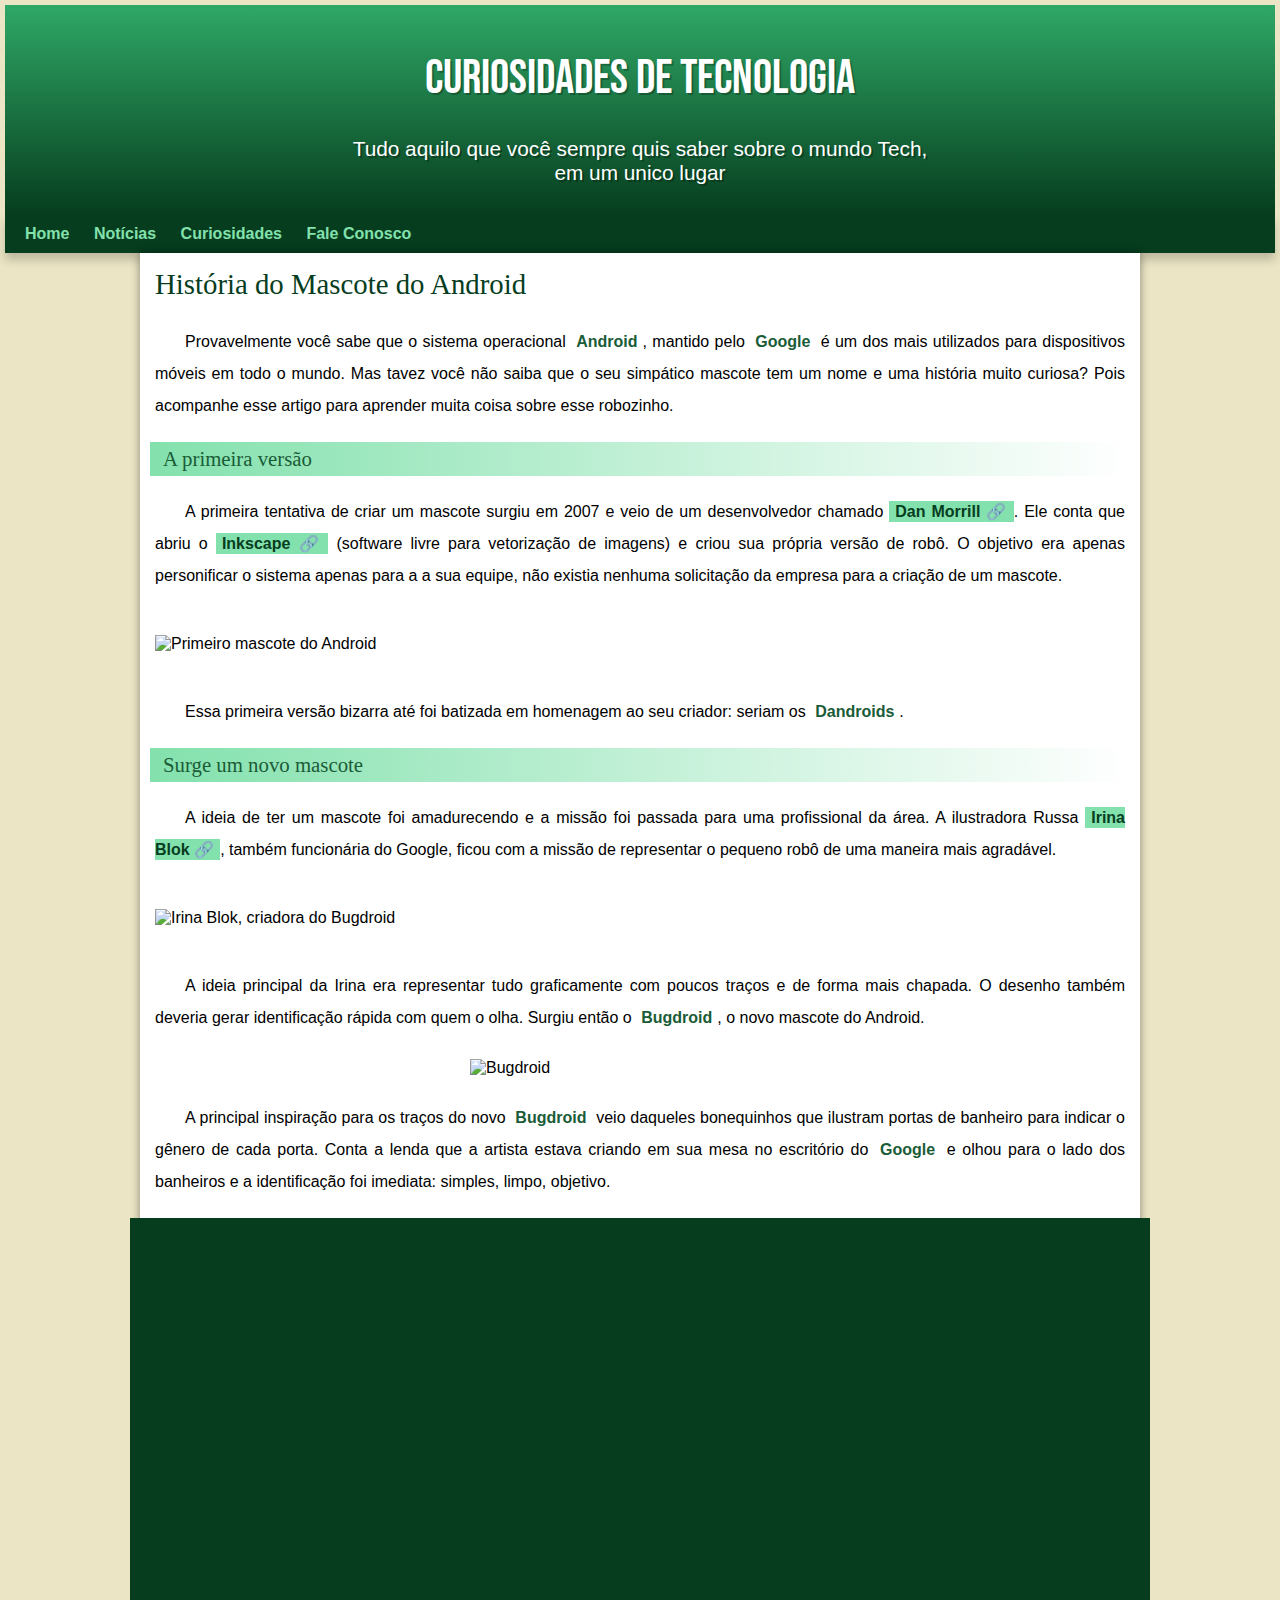
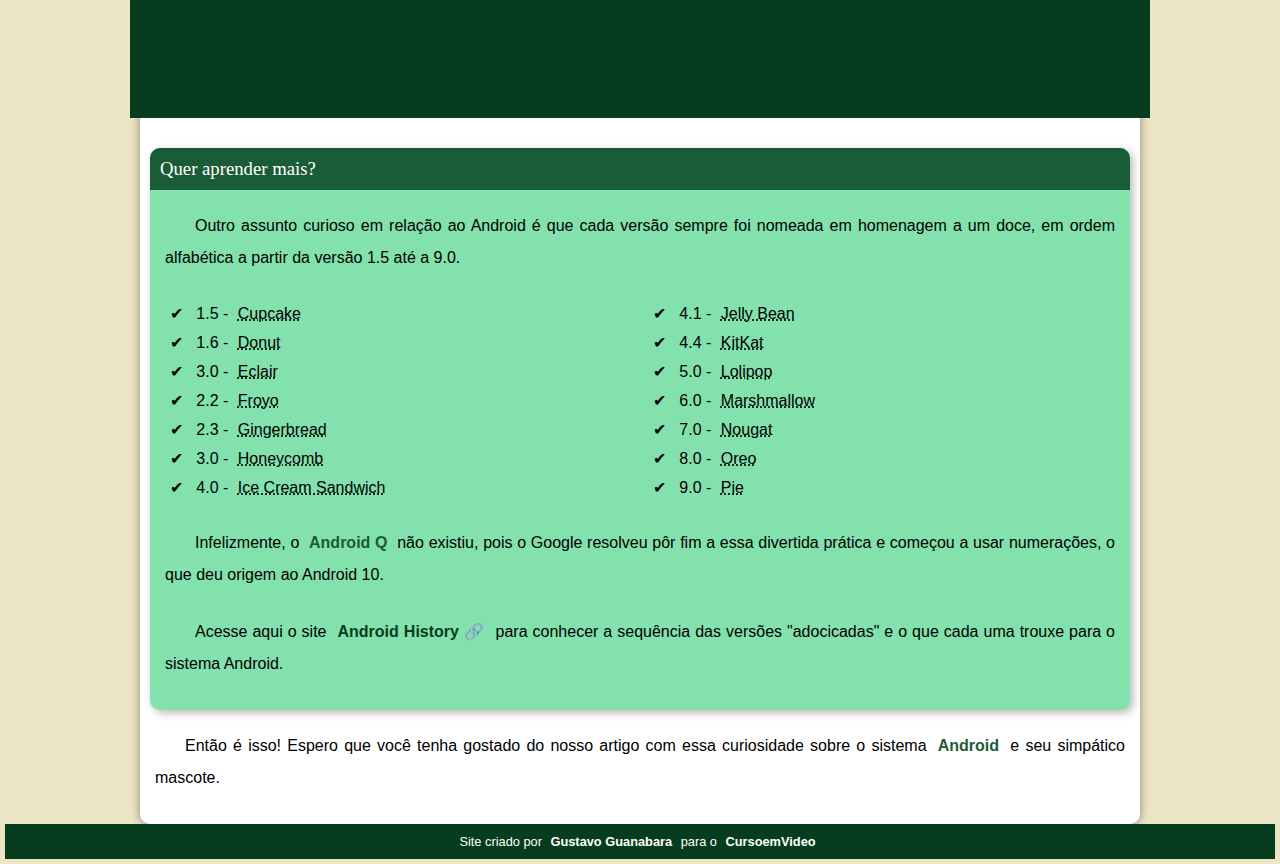
==== index.html @ 05410a8b "novo site" ====
<!DOCTYPE html>
<html lang="pt-br">
<head>
    <meta charset="UTF-8">
    <meta name="viewport" content="width=device-width, initial-scale=1.0">
    <title>Como surgiu o mascote do Android?</title>
    <link rel="shortcut icon" href="pacote-projeto-d010/imagens/favicon.ico " type="image/x-icon">
    <link rel="stylesheet" href="estilo/style.css">
</head>
<body>
    <header>
        <h1>Curiosidades de Tecnologia</h1>
        <p>Tudo aquilo que você sempre quis saber sobre o mundo Tech, em um unico lugar</p>
    </header>
    <nav>
        <a href="#">Home</a>
        <a href="#">Notícias</a>
        <a href="#">Curiosidades</a>
        <a href="#">Fale Conosco</a>
    </nav>
    <main>
        <article>
                        <h1>
                            História do Mascote do Android
                        </h1>

            <p>
                Provavelmente você sabe que o sistema operacional <strong>Android</strong>, mantido pelo <strong>Google</strong> é um dos mais utilizados para dispositivos móveis em todo o mundo. Mas tavez você não saiba que o seu simpático mascote tem um nome e uma história muito curiosa? Pois acompanhe esse artigo para aprender muita coisa sobre esse robozinho.
            </p>

            <h2>A primeira versão</h2>

            <p>
                A primeira tentativa de criar um mascote surgiu em 2007 e veio de um desenvolvedor chamado <a href="https://androidcommunity.com/dan-morrill-shows-us-the-android-mascot-that-almost-was-20130103/" target="_blank" class="externo">Dan Morrill</a>. Ele conta que abriu o <a href="https://inkscape.org/pt-br/" target="_blank" class="externo">Inkscape</a> (software livre para vetorização de imagens) e criou sua própria versão de robô. O objetivo era apenas personificar o sistema apenas para a a sua equipe, não existia nenhuma solicitação da empresa para a criação de um mascote.
            </p>

<picture>
    <source media="(max-width: 670px)" srcset="pacote-projeto-d010/imagens/dan-droids-pq.png">
    <img src="pacote-projeto-d010/imagens/dan-droids.png" alt="Primeiro mascote do Android">
</picture>

            <p>
                Essa primeira versão bizarra até foi batizada em homenagem ao seu criador: seriam os <strong>Dandroids</strong>.
            </p>

            <h2>
                Surge um novo mascote
            </h2>

            <p>
                A ideia de ter um mascote foi amadurecendo e a missão foi passada para uma profissional da área. A ilustradora Russa <a href="https://www.irinablok.com/android" target="_blank" class="externo" >Irina Blok</a>, também funcionária do Google, ficou com a missão de representar o pequeno robô de uma maneira mais agradável.
            </p>

<picture>
    <source media="(max-width: 670px)" srcset="pacote-projeto-d010/imagens/irina-blok-pq.jpg">
    <img src="pacote-projeto-d010/imagens/irina-blok.jpg" alt="Irina Blok, criadora do Bugdroid"></picture>

            <p>
                A ideia principal da Irina era representar tudo graficamente com poucos traços e de forma mais chapada. O desenho também deveria gerar identificação rápida com quem o olha. Surgiu então o <strong>Bugdroid</strong>, o novo mascote do Android.
            </p>

            <img src="pacote-projeto-d010/imagens/bugdroid.png" class="pequena" alt="Bugdroid">

            <p>
                A principal inspiração para os traços do novo <strong>Bugdroid</strong> veio daqueles bonequinhos que ilustram portas de banheiro para indicar o gênero de cada porta. Conta a lenda que a artista estava criando em sua mesa no escritório do <strong>Google</strong> e olhou para o lado dos banheiros e a identificação foi imediata: simples, limpo, objetivo.
            </p>
<div class="video">
    
                <iframe width="560" height="315" src="https://www.youtube.com/embed/l2UDgpLz20M?si=T5oyX1AiWC4TPPaG" title="YouTube video player" frameborder="0" allow="accelerometer; autoplay; clipboard-write; encrypted-media; gyroscope; picture-in-picture; web-share" allowfullscreen></iframe>
</div>
            
<aside>
        <h3>
            Quer aprender mais?
        </h3>
                
        <p>
            Outro assunto curioso em relação ao Android é que cada versão sempre foi nomeada em homenagem a um doce, em ordem alfabética a partir da versão 1.5 até a 9.0.
        </p>


    <ul>
            <li>
                1.5 - <abbr title="Bolo de Copo">Cupcake</abbr>
            </li>
            
            <li>
                1.6 - <abbr title="Rosquinha">Donut</abbr>
            </li>
            
            <li>
                3.0 - <abbr title="Bomba">Eclair</abbr>
            </li>
            
            <li>
                2.2 - <abbr title="Iogurte Congelado">Froyo</abbr>
            </li>
            
            <li>
                2.3 - <abbr title="Biscoito de Gengibre">Gingerbread</abbr>
            </li>
            
            <li>
                3.0 - <abbr title="Favo de Mel">Honeycomb</abbr>
            </li>
            
            <li>
                4.0 - <abbr title="Sanduíche de Sorvete">Ice Cream Sandwich</abbr>
            </li>
            
            <li>
                4.1 - <abbr title="Jujuba">Jelly Bean</abbr>
            </li>
            
            <li>
                4.4 - <abbr title="Kitkat">KitKat</abbr>
            </li>
            
            <li>
                5.0 - <abbr title="Pirulito">Lolipop</abbr>
            </li>
            
            <li>
                6.0 - <abbr title="Marshmallow">Marshmallow</abbr>
            </li>
            
            <li>
                7.0 - <abbr title="Torrone">Nougat</abbr>
            </li>
            
            <li>
                8.0 - <abbr title="Oreo">Oreo</abbr>
            </li>
            
            <li>
                9.0 - <abbr title="Torta">Pie</abbr>
            </li>

    </ul>
        
        <p>
            Infelizmente, o <strong>Android Q</strong> não existiu, pois o Google resolveu pôr fim a essa divertida prática e começou a usar numerações, o que deu origem ao Android 10.
        </p>

        <p>
            Acesse aqui o site <a href="https://www.android.com/intl/en_uk/history/#/donut" target="_blank" class="externo" >Android History</a> para conhecer a sequência das versões "adocicadas" e o que cada uma trouxe para o sistema Android.
        </p>

</aside>

            <p>
                Então é isso! Espero que você tenha gostado do nosso artigo com essa curiosidade sobre o sistema <strong>Android</strong> e seu simpático mascote.
            </p>

        </article>
    </main>
    <footer>
        <p>Site criado por <a href="https://gustavoguanabara.github.io/" target="_blank">Gustavo Guanabara</a> para o <a href="https://www.youtube.com/cursoemvideo" target="_blank">CursoemVideo</a></p>
    </footer>
</body>
</html>
---- estilo/style.css ----
@charset "UTF-8";

/*
cores que vao do mais claro pro mais escuro:

#ebe5c5
#83e1ad
#3ddc84
#2fa866
#1a5c37
#063d1e

*/

@import url('https://fonts.googleapis.com/css2?family=Bebas+Neue&display=swap');

@font-face {
    font-family: 'Android';
    src: url('/pacote-projeto-d010/fontes/idroid.otf') format('opentype');
    font-weight: normal;
}

:root {
    --cor0: #ebe5c5;
    --cor1: #83e1ad;
    --cor2: #3ddc84;
    --cor3: #2fa866;
    --cor4: #1a5c37;
    --cor5: #063d1e;

    --fonte-padrao: Arial, Verdana, helvetica, sans-serif; 
    --fonte-destaque: 'Bebas Neue', cursive;
    --fonte-android: 'Android', cursive;
}

* {
    margin: 0px;
    padding: 5px;
    box-sizing: border-box;
}


body {
    background-color: var(--cor0);
    font-family: var(--fonte-padrao);
    margin: 0;
    padding: 0;

}

a.externo::after {
    content: '\00A0\1F517';

}

header {
    background-image: linear-gradient(to bottom, var(--cor3), var(--cor5));
    min-height: 150px;
    text-align: center;
    padding-top: 40px;
}

header > h1 {
    color: white;
    font-family: var(--fonte-destaque);
    font-size: 3em;
    font-weight: normal;
    margin-bottom: 20px;
    text-shadow: 2px 2px 0px rgba(0, 0, 0, 0.267);

}

header > p {
    font-family: var(--fonte-padrao);
    font-size: 1.3em;
    color: white;
    max-width: 600px;
    padding-right: 10px;
    padding-left: 10px;
    margin: auto;
    margin-bottom: 20px;
    text-shadow: 2px 2px 0px rgba(0, 0, 0, 0.315);
}

nav {
    background-color: var(--cor5);
    padding: 10px;
    box-shadow: 0px 7px 9px rgba(0, 0, 0, 0.192);
}

nav > a {
    color: var(--cor1);
    padding: 10px;
    border-radius: 5px;
    text-decoration: none;
    font-weight: bold;
    transition-duration: .5s;

}

nav > a:hover {
    background-color: var(--cor3);
    color: var(--cor5);
}
main {
    min-width: 300px;
    max-width: 1000px;
    margin: auto;
    background-color: white;
    box-shadow: 0px 0px 10px rgba(0, 0, 0, 0.418);
    border-bottom-left-radius: 10px;
    border-bottom-right-radius: 10px;
}

main h1 {
    color: var(--cor5);
    font-family: var(--fonte-android);
    font-weight: normal;
    font-size: 1.8em;
}

main h2 {
    font-family: var(--fonte-android);
    color: var(--cor4);
    font-size: 1.3em;
    font-weight: normal;
    background-image: linear-gradient(to right, var(--cor1), transparent);
    text-indent: 8px;
}

main p {
    margin: 15px 0px;
    text-align: justify;
    text-indent: 30px;
    font-size: 1em;
    line-height: 2em  ;
}

main strong {
    color: var(--cor4);
    font-weight: bolder;

}

main a {
    text-decoration: none;
    font-weight: bold;
    color: var(--cor5);
    background-color: var(--cor1);
    padding: 2px 6px;

}

main a:hover {
    text-decoration: underline;
    color: var(--cor4);
}

main img {
    width: 100%;
    display: block;
    margin: 0 auto;
}

main img.pequena {
    max-width: 350px;
    display: block;
    margin: auto;
}

div.video {
    background-color: var(--cor5);
    margin: 10px -20px 30px -20px;
    padding: 10px; 
    padding-bottom: 50%;
    position: relative;
}

div.video > iframe {
    position: absolute;
    top: 5%;
    left: 3.5%;
    width: 90%;
    height: 90%;
}

aside {
    background-color: var(--cor1);
    padding: 10px;
    border-radius: 10px;
    box-shadow: 3px 3px 8px rgba(0, 0, 0, 0.281);
}

aside > h3 {
    font-family: var(--fonte-android);
    font-weight: normal;
    background-color: var(--cor4);
    color: white;
    padding: 10px;
    margin: -10px -10px 0px -10px;
    border-radius: 10px 10px 0px 0px;

}

aside > ul {
    list-style-type: '\2714\00A0\00A0';
    list-style-position: inside;
    columns: 2;
}

footer {
    background-color: var(--cor5);
    color: white;
    text-align: center;
    font-size: 0.8em;
    padding: 5px;
}

footer a {
    color: white;
    font-weight: bolder;
    text-decoration: none;

}

footer a:hover {
    text-decoration: underline;
    color: var(--cor1)
}
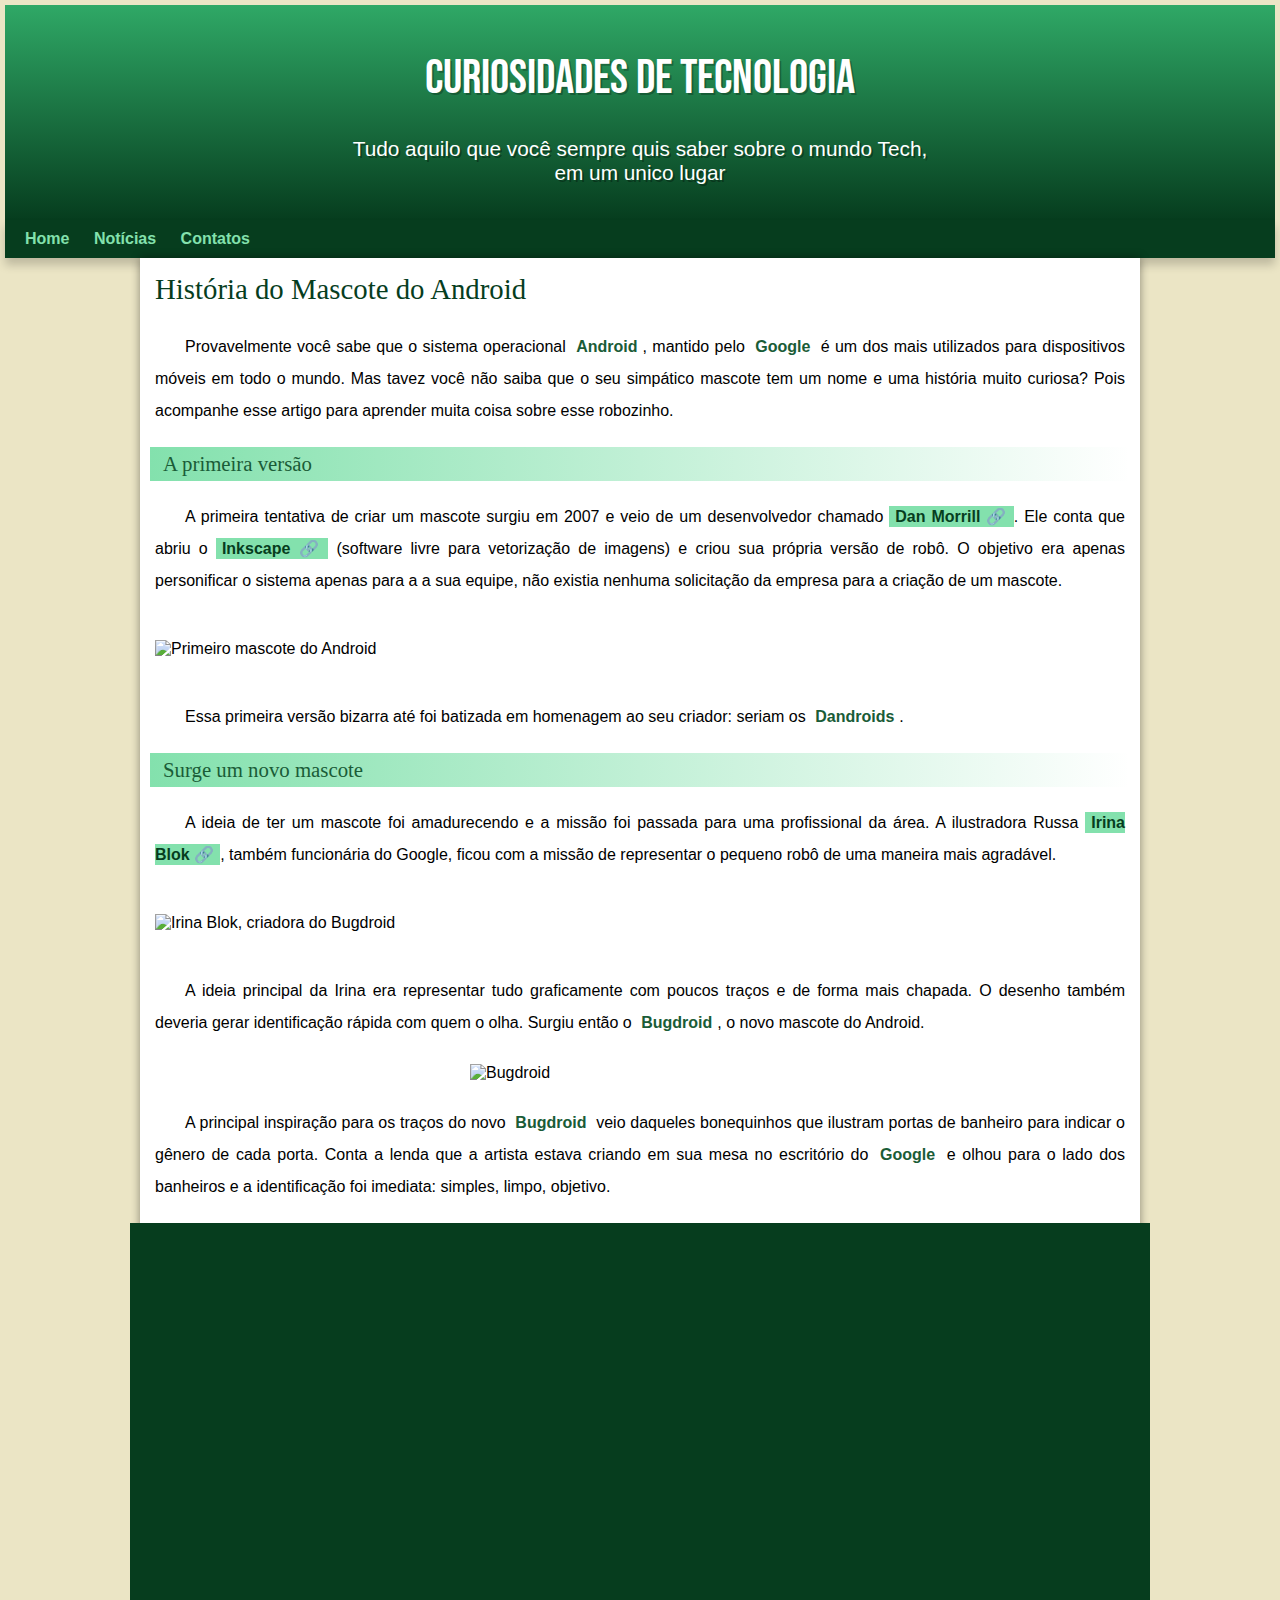
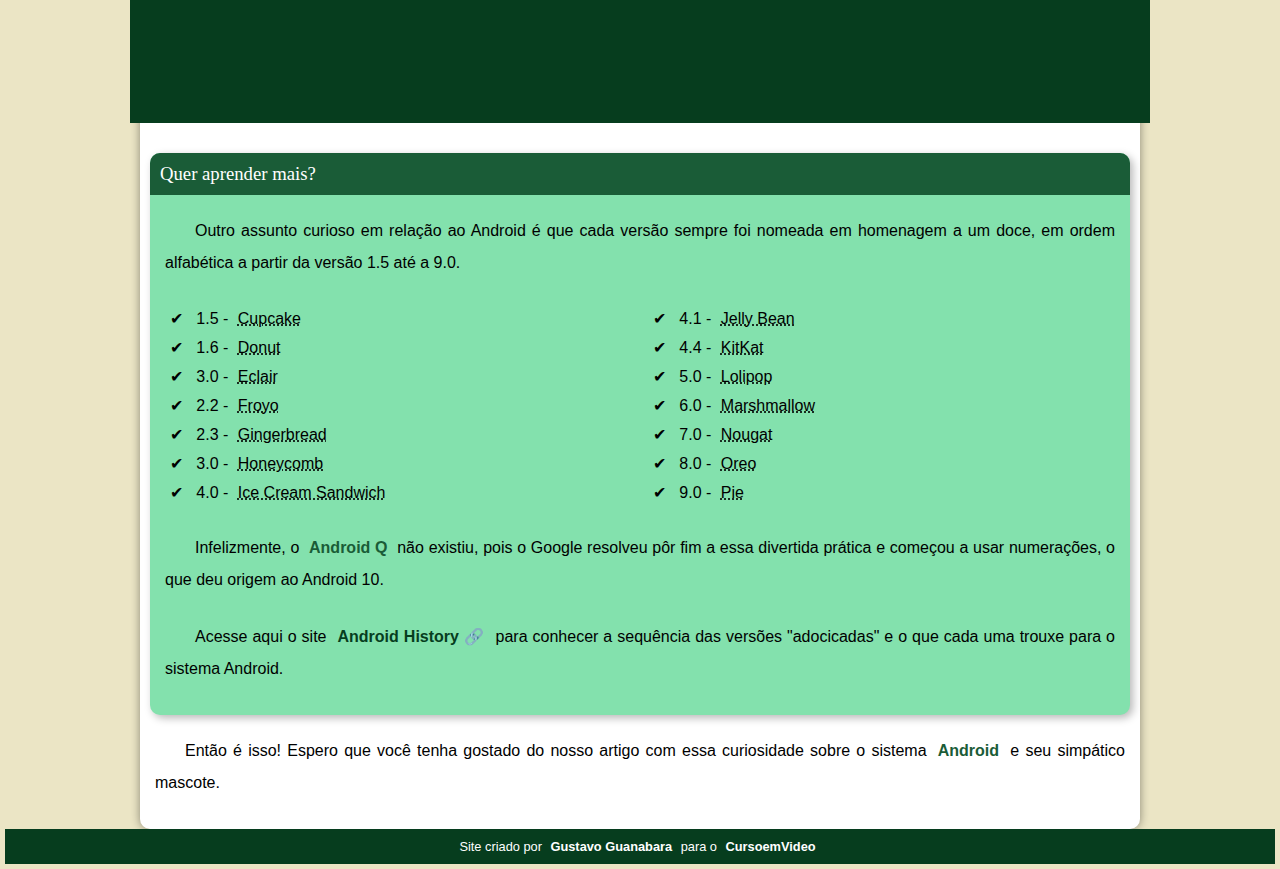
==== commit 418e0ffe: "Mexi denovo no indice" ====
--- a/index.html
+++ b/index.html
@@ -15,8 +15,7 @@
     <nav>
         <a href="#">Home</a>
         <a href="#">Notícias</a>
-        <a href="#">Curiosidades</a>
-        <a href="#">Fale Conosco</a>
+        <a href="#">Contatos</a>
     </nav>
     <main>
         <article>
--- a/estilo/style.css
+++ b/estilo/style.css
@@ -78,7 +78,7 @@
     padding-right: 10px;
     padding-left: 10px;
     margin: auto;
-    margin-bottom: 20px;
+    padding-bottom: 30px;
     text-shadow: 2px 2px 0px rgba(0, 0, 0, 0.315);
 }
 
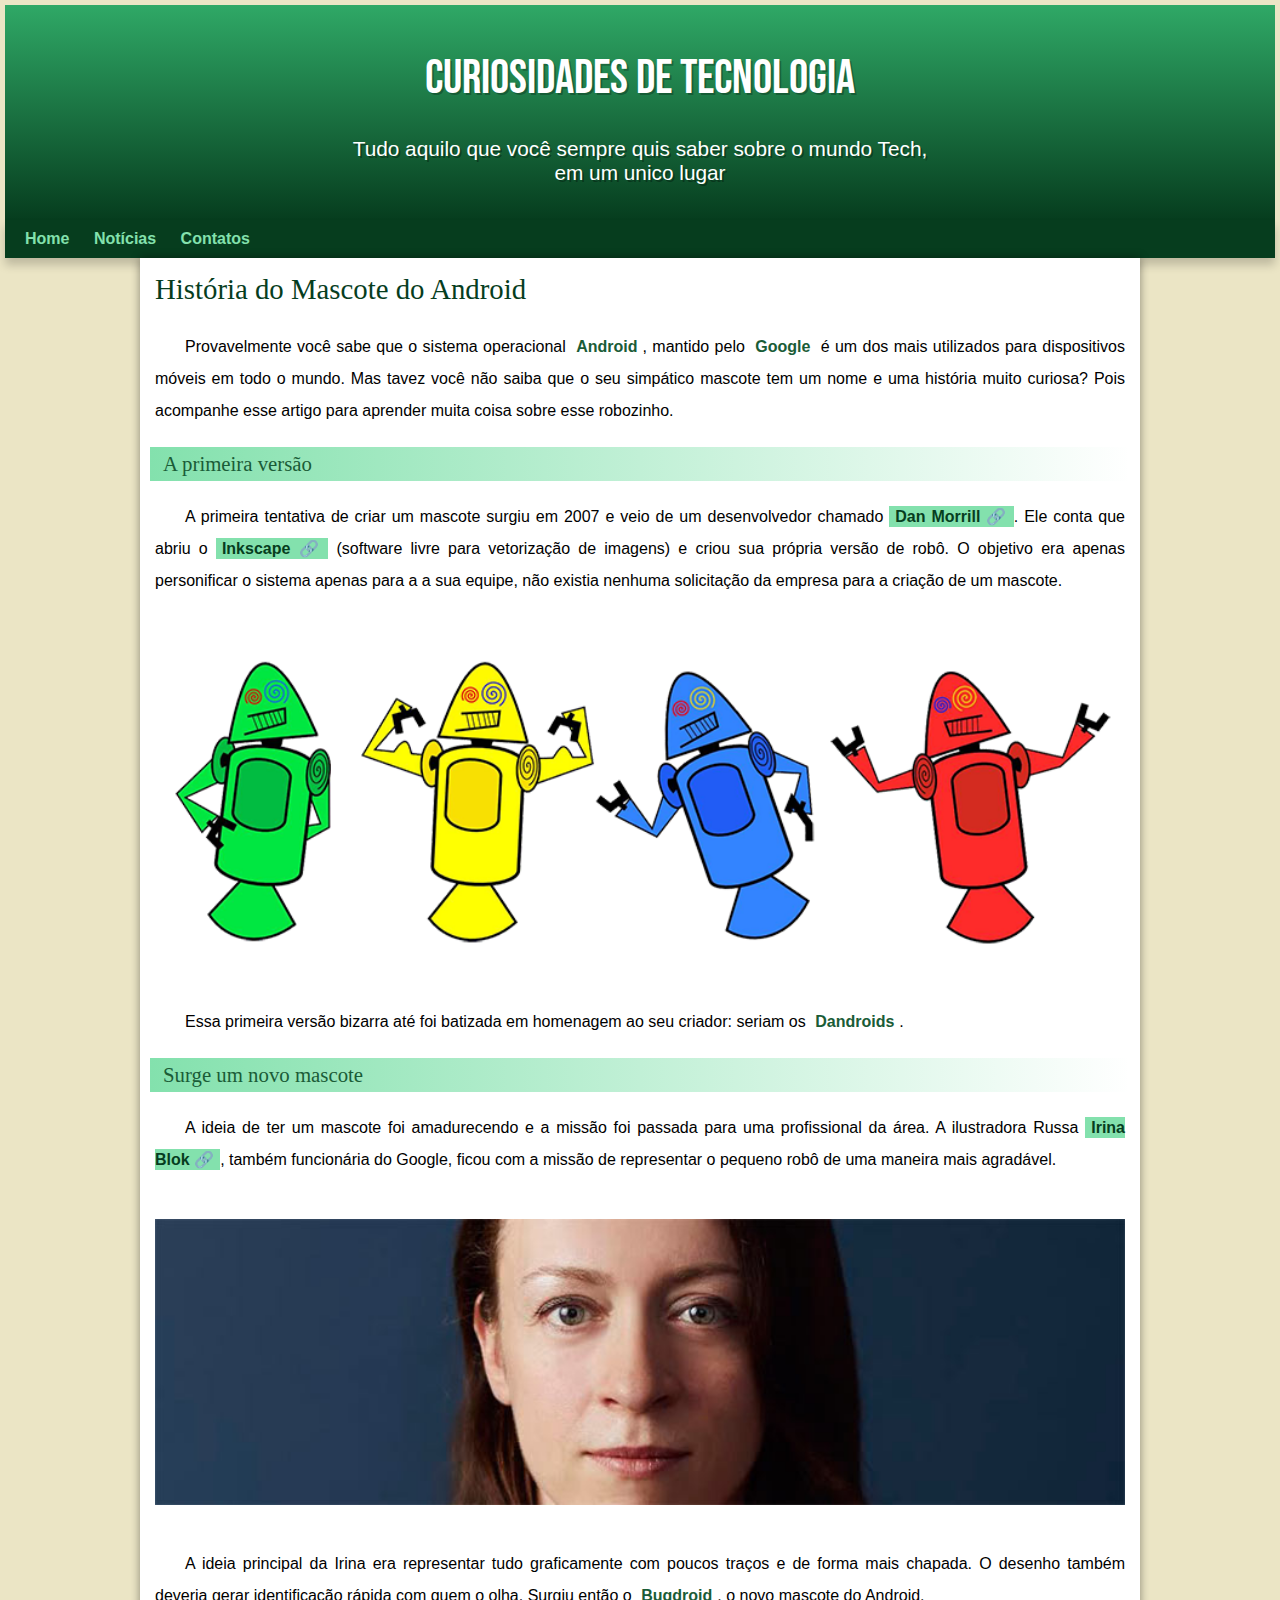
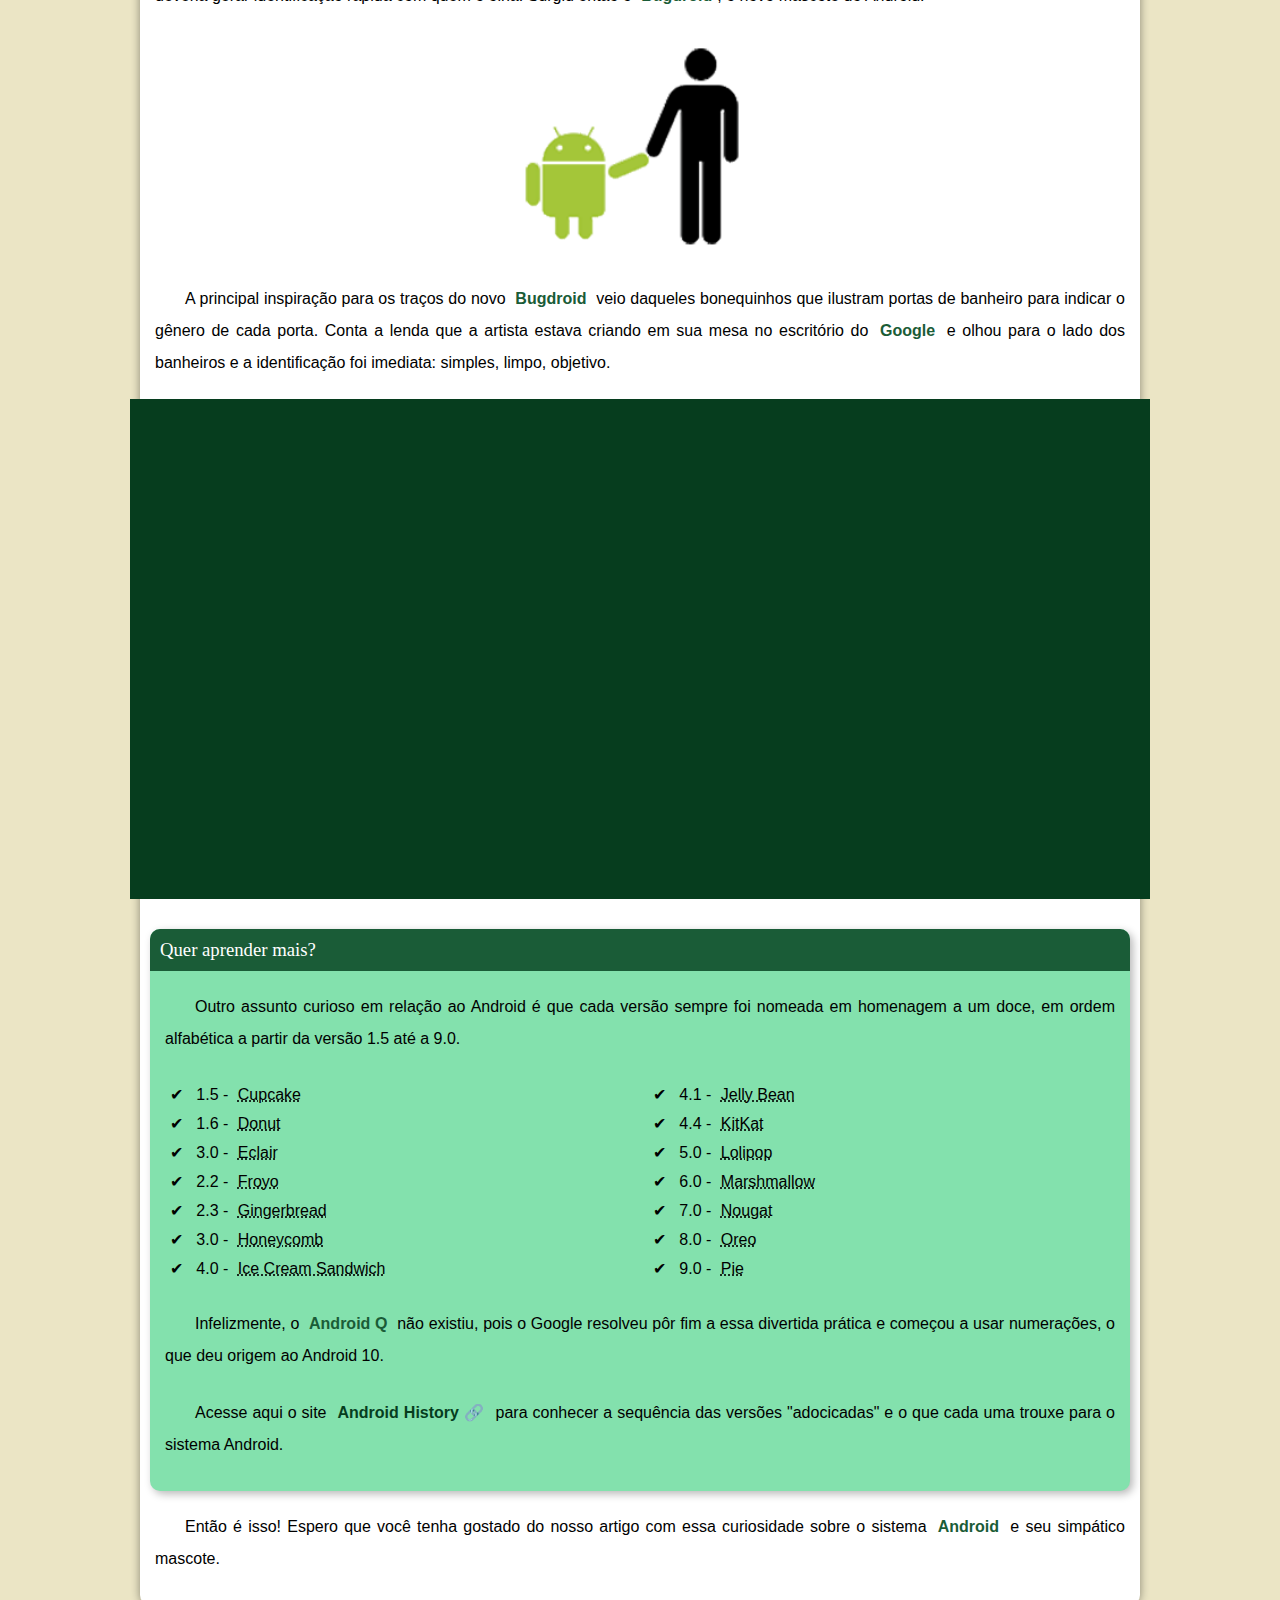
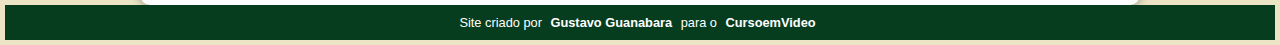
==== commit 94e63c3d: "Atualizei as imagens" ====
--- a/index.html
+++ b/index.html
@@ -35,7 +35,7 @@
 
 <picture>
     <source media="(max-width: 670px)" srcset="pacote-projeto-d010/imagens/dan-droids-pq.png">
-    <img src="pacote-projeto-d010/imagens/dan-droids.png" alt="Primeiro mascote do Android">
+    <img src="imagens/dan-droids.png" alt="Primeiro mascote do Android">
 </picture>
 
             <p>
@@ -52,13 +52,13 @@
 
 <picture>
     <source media="(max-width: 670px)" srcset="pacote-projeto-d010/imagens/irina-blok-pq.jpg">
-    <img src="pacote-projeto-d010/imagens/irina-blok.jpg" alt="Irina Blok, criadora do Bugdroid"></picture>
+    <img src="imagens/irina-blok.jpg" alt="Irina Blok, criadora do Bugdroid"></picture>
 
             <p>
                 A ideia principal da Irina era representar tudo graficamente com poucos traços e de forma mais chapada. O desenho também deveria gerar identificação rápida com quem o olha. Surgiu então o <strong>Bugdroid</strong>, o novo mascote do Android.
             </p>
 
-            <img src="pacote-projeto-d010/imagens/bugdroid.png" class="pequena" alt="Bugdroid">
+            <img src="imagens/bugdroid.png" class="pequena" alt="Bugdroid">
 
             <p>
                 A principal inspiração para os traços do novo <strong>Bugdroid</strong> veio daqueles bonequinhos que ilustram portas de banheiro para indicar o gênero de cada porta. Conta a lenda que a artista estava criando em sua mesa no escritório do <strong>Google</strong> e olhou para o lado dos banheiros e a identificação foi imediata: simples, limpo, objetivo.
